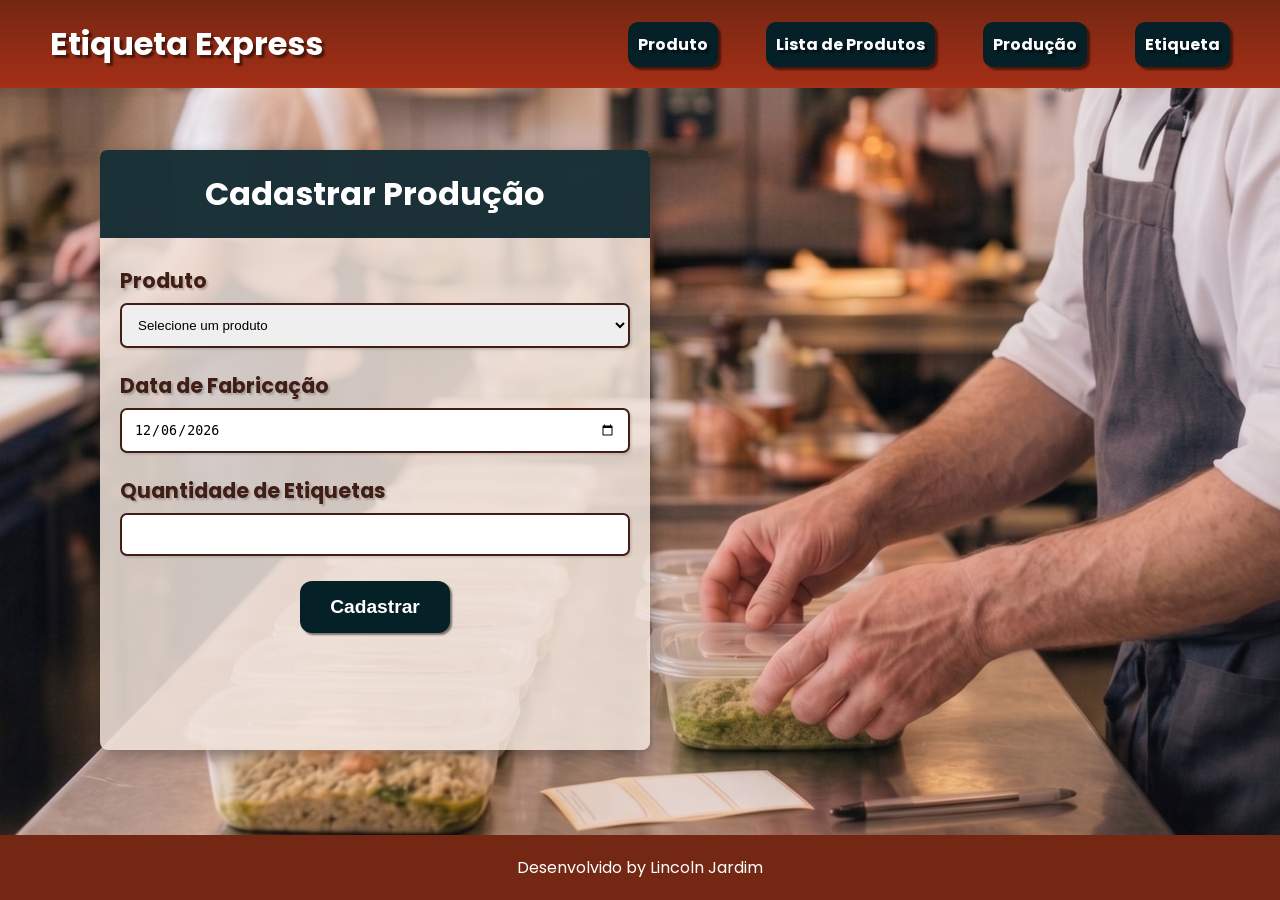
==== frontend/etiquetas-html/criarProducao.html @ 857bbf6d "Adicionado a tela cadastro de produção e implementação do método POST para produção. Funcionando cor" ====
<!DOCTYPE html>
<html lang="pt-br">
<head>
    <meta charset="UTF-8">
    <meta name="viewport" content="width=device-width, initial-scale=1.0">
    <link rel="stylesheet" href="estilos/criarproducao.css">
    <link rel="stylesheet" href="estilos/criarproducao_media-query.css">
    <title>Cadastrar Produção</title>
</head>
<body>
    <header class="cabecalho">

        <div class="logo">
            <h1>Etiqueta Express</h1>
        </div> <!-- Nome provisorio e futuro logo -->

        <nav class="menu">
            <ul>
                <li>Produto</li>
                <li>Lista de Produtos</li>
                <li>Produção</li>
                <li>Etiqueta</li>
            </ul>
        </nav>
        
    </header>


    <main>
        <section class="cadastro">
            <h2>Cadastrar Produção</h2>

            <form id="icadastro">

                <label for="drop-produto">Produto</label>
                <select name="produção" id="idrop-produto" >
                    <option value="" disabled selected>Selecione um produto</option>
                </select>

                <label for="idatafabricacao">Data de Fabricação</label>
                <input type="date" name="datafabricacao" id="idatafabricacao">

                <label for="ietiquetas">Quantidade de Etiquetas</label>
                <input type="number" name="etiquetas" id="ietiquetas">

                <button type="submit">Cadastrar</button>
            </form>

        </section>

    </main>

    <footer class="rodape">
        <p>Desenvolvido by Lincoln Jardim</p>
    </footer>

    <script src="javascript/criarProducao.js"></script>
</body>
</html>
---- frontend/etiquetas-html/estilos/criarproducao.css ----
@charset "UTF-8";

@import url('https://fonts.googleapis.com/css2?family=Poppins:wght@300;400;500;600;700&display=swap');

:root {
    --cor-primaria: #742713;
    --cor-secundaria: #A62F17;
    --cor-destaque: #052027;
    --cor-fundo: #F1E4DC;
    --cor-texto: #401E15;
    --cor-branca: #FFFFFF;

    --fonte-principal: 'Poppins', sans-serif;
}

* {
    margin: 0px;
    padding: 0px;
    box-sizing: border-box;
    list-style: none;
}

body {
    background-color: var(--cor-fundo);
    font-family: var(--fonte-principal);
    color: var(--cor-branca);
    min-height: 100vh;
    display: flex;
    flex-direction: column; /* Faz o body controlar o espaço do rodapé */

    min-height: 100vh;
    position: relative;
}

main {
    flex: 1; /* Melhora técnica: empurra o rodapé para o final da página se ela estiver vazia */
}

.cabecalho {
    background-image: linear-gradient(var(--cor-primaria), var(--cor-secundaria));
    padding: 20px;
    text-align: center;
    text-shadow: 3px 3px 2px rgba(0, 0, 0, 0.5);
}

.menu {
    margin: auto;
    padding: 10px;
}

.menu > ul {
    display: flex;
    flex-direction: row;
    justify-content: space-around;
    padding-left: 0;
}

.menu > ul > li {
    background-color: var(--cor-destaque);
    color: var(--cor-branca);
    font-weight: bolder;
    padding: 10px;
    text-decoration: none;
    border-radius: 10px;
    box-shadow: 3px 3px 2px rgba(0, 0, 0, 0.5);
}

h2 {
    background-color: var(--cor-destaque);
    padding: 15px;
    text-align: center;
    color: var(--cor-branca);
}

form {
    margin: auto;
    padding: 20px;
    display: flex;
    flex-direction: column;
    max-width: 100%; /* Garante que o form não vaze em telas mini */
}

label {
    padding: 7px 0; /* Ajustado para alinhar perfeitamente à esquerda */
    font-size: 1.3em; /* Reduzido um pouquinho só pro mobile não quebrar linha */
    font-weight: bolder;
    color: var(--cor-texto);
    text-shadow: 2px 2px 2px rgba(0, 0, 0, 0.2);
}

select {
    padding: 12px; /* Aumentado 2px para melhorar o toque no celular */
    width: 100%;   /* Melhoria: input ocupa toda a largura disponível no mobile */
    border-radius: 7px;
    box-shadow: 2px 2px 2px rgba(0, 0, 0, 0.1);
    border: 2px solid var(--cor-texto); /* Trocado de 'black' para a sua variável de texto */
    margin-bottom: 15px; /* Espaçamento entre o input e a próxima label */
}

input {
    padding: 12px; /* Aumentado 2px para melhorar o toque no celular */
    width: 100%;   /* Melhoria: input ocupa toda a largura disponível no mobile */
    border-radius: 7px;
    box-shadow: 2px 2px 2px rgba(0, 0, 0, 0.1);
    border: 2px solid var(--cor-texto); /* Trocado de 'black' para a sua variável de texto */
    margin-bottom: 15px; /* Espaçamento entre o input e a próxima label */
}

button {
    background-color: var(--cor-destaque);
    font-size: 1.2em;
    font-weight: bolder;
    color: var(--cor-branca);
    padding: 15px 30px;
    margin: 10px auto; /* Alinhado */
    width: fit-content; /* Faz o botão ter o tamanho apenas do texto dele */
    border-radius: 12px;
    box-shadow: 2px 2px 2px rgba(0, 0, 0, 0.5);
    border: none;
    cursor: pointer;
}

h3 {
    background-color: var(--cor-destaque);
    padding: 15px;
    text-align: center;
    color: var(--cor-branca);
}

.rodape {
    background-color: var(--cor-primaria);
    padding: 20px;
    text-align: center;
    width: 100%;
    /* Removido o position: fixed para o mobile respirar melhor */
    position: absolute; /* Arranca o rodapé do fluxo para ele ignorar o main vazio */
    bottom: 0;          /* Prega ele na base absoluta da tela */
    left: 0;            /* Alinha na esquerda */
    width: 100%;        /* Força a ocupar a largura toda */
    padding: 20px 50px;
    z-index: 4;         /* Fica acima do fundo */
}
---- frontend/etiquetas-html/estilos/criarproducao_media-query.css ----
@media screen and (min-width: 1025px) {
    body {
        background-image: url(../imagens/fundo-criarproducao.png);
        background-size: cover;
        background-position: bottom center;
        font-family: var(--fonte-principal);
        color: var(--cor-branca);
        overflow: hidden;
    }

    /* 1. O CABEÇALHO (O PAI): Comanda a divisão dos cantos */
    .cabecalho {
        background-image: linear-gradient(var(--cor-primaria), var(--cor-secundaria));
        text-shadow: 3px 3px 2px rgba(0, 0, 0, 0.5);
        
        position: fixed;
        width: 100%;
        top: 0;
        left: 0;
        padding: 20px 50px;
        
        display: flex;
        flex-direction: row; /* Força os filhos (logo e menu) a ficarem na mesma linha */
        justify-content: space-between; /* Empurra a logo para a esquerda e o menu para a direita */
        align-items: center; /* Alinha os dois verticalmente no centro da barra */
        z-index: 3;
    }

    /* 2. A LOGO (FILHO 1): Reseta possíveis quebras */
    .logo {
        margin: 0;
    }

    /* 3. O MENU (FILHO 2): Remove o 'margin: auto' do mobile que travava ele no meio */
    .menu {
        margin: 0; /* CORRIGIDO: Destrava o menu do centro da tela */
        padding: 0;
    }

    /* 4. A LISTA: Controla o alinhamento interno dos botões */
    .menu > ul {
        display: flex;
        flex-direction: row; 
        gap: 48px; /* Mantém o espaçamento fixo e lindo entre os botões */
        padding-left: 0; /* Limpa o padding padrão do navegador */
        margin: 0;
    }

    .menu > ul > li {
        cursor: pointer;
    }

    /* 5. CONTEÚDO PRINCIPAL: Empurra o formulário para baixo e para a direita */
    main {
        margin-top: 150px; 
    }

    .cadastro {
        background-color: rgba(241, 228, 220, 0.85);
        margin-bottom: 10px;
        
        /* Modificado para virar um card elegante na direita */
        max-width: 550px; 
        width: 100%;
        border-radius: 8px;
        box-shadow: 5px 5px 15px rgba(0,0,0,0.3);
        
        /* Técnica da margem automática para empurrar o formulário para a direita */
        margin-left: 100px;   
        margin-right: auto;  

        height: 600px;
    }

    .cadastro > h2 {
        background-color: rgba(5, 32, 39, 0.9);
        margin: 0; 
        width: 100%;
        padding: 20px;
        text-align: center;
        font-size: 2em;
        color: var(--cor-branca);
        border-radius: 7px 7px 0px 0px;
    }

    .rodape {
        margin-top: auto; /* Força o rodapé a colar na base se sobrar espaço */
    }
}
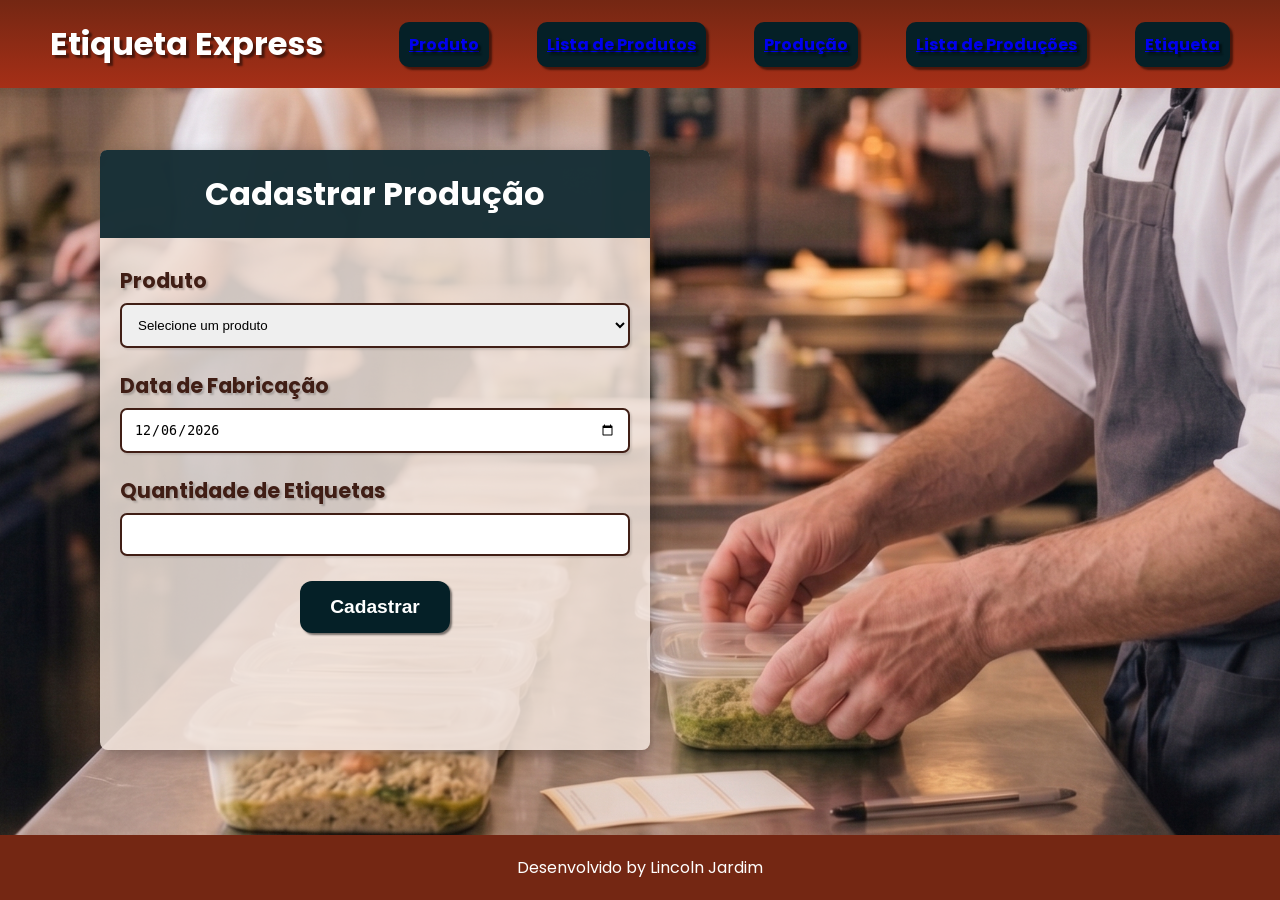
==== commit 35804daf: "Criação da rota de usuário, com endpoint para criar um novo usuário e para localizar um usuário por " ====
--- a/frontend/etiquetas-html/criarProducao.html
+++ b/frontend/etiquetas-html/criarProducao.html
@@ -16,10 +16,11 @@
 
         <nav class="menu">
             <ul>
-                <li>Produto</li>
-                <li>Lista de Produtos</li>
-                <li>Produção</li>
-                <li>Etiqueta</li>
+                <li><a href="index.html">Produto</a></li>
+                <li><a href="lista_produtos.html">Lista de Produtos</a></li>
+                <li><a href="criarProducao.html">Produção</a></li>
+                <li><a href="listaProducoes.html">Lista de Produções</a></li>
+                <li><a href="gerarEtiqueta.html">Etiqueta</a></li>
             </ul>
         </nav>
         
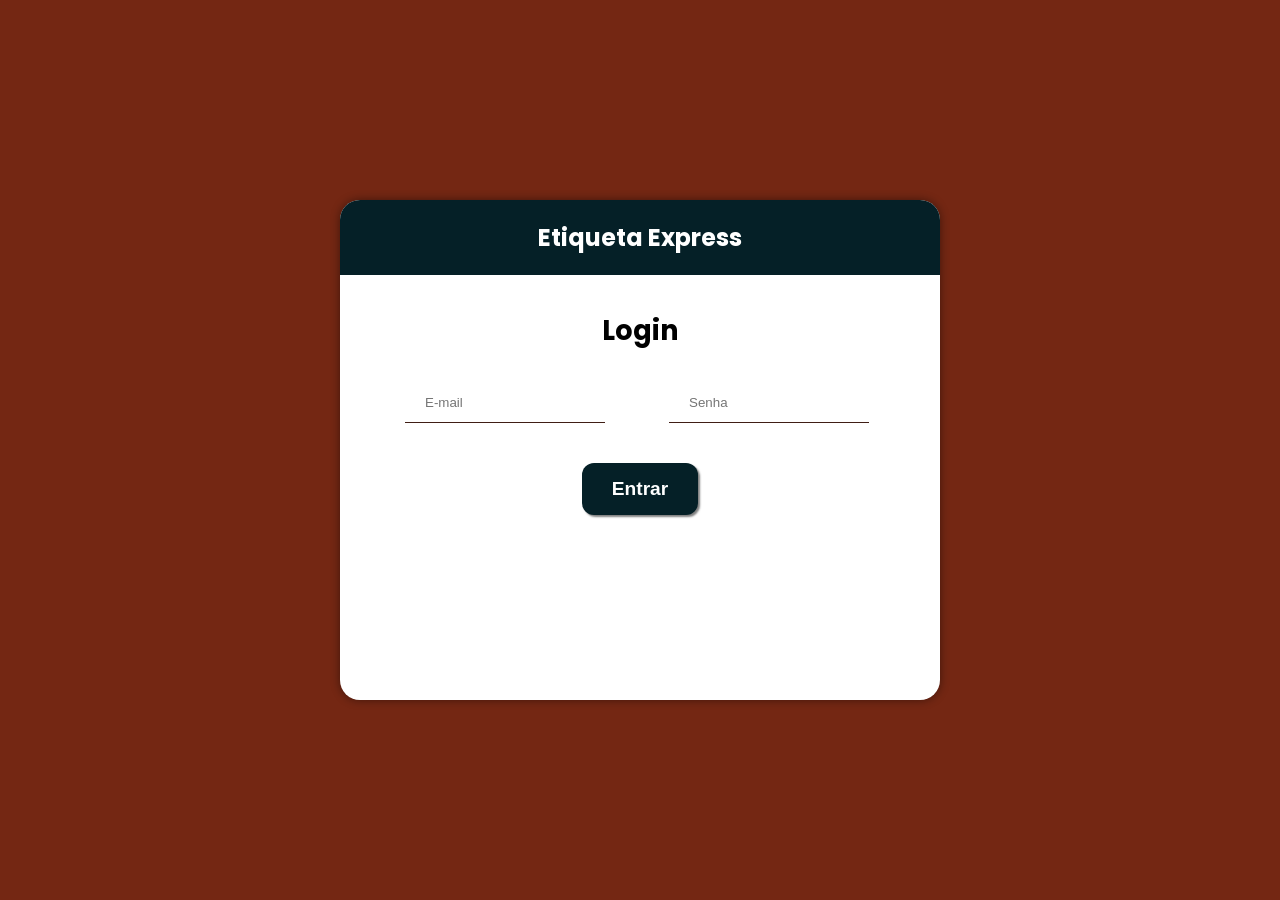
==== commit e031c36b: "feat(auth): adiciona logout nas páginas protegidas" ====
--- a/frontend/etiquetas-html/criarProducao.html
+++ b/frontend/etiquetas-html/criarProducao.html
@@ -21,6 +21,11 @@
                 <li><a href="criarProducao.html">Produção</a></li>
                 <li><a href="listaProducoes.html">Lista de Produções</a></li>
                 <li><a href="gerarEtiqueta.html">Etiqueta</a></li>
+                <li>
+                    <button id="botao-sair" type="button">
+                        Sair
+                    </button>
+                </li>
             </ul>
         </nav>
         
@@ -55,6 +60,8 @@
         <p>Desenvolvido by Lincoln Jardim</p>
     </footer>
 
+    <script src="javascript/autenticacao.js"></script>
+    <script src="javascript/logout.js"></script>
     <script src="javascript/criarProducao.js"></script>
 </body>
 </html>
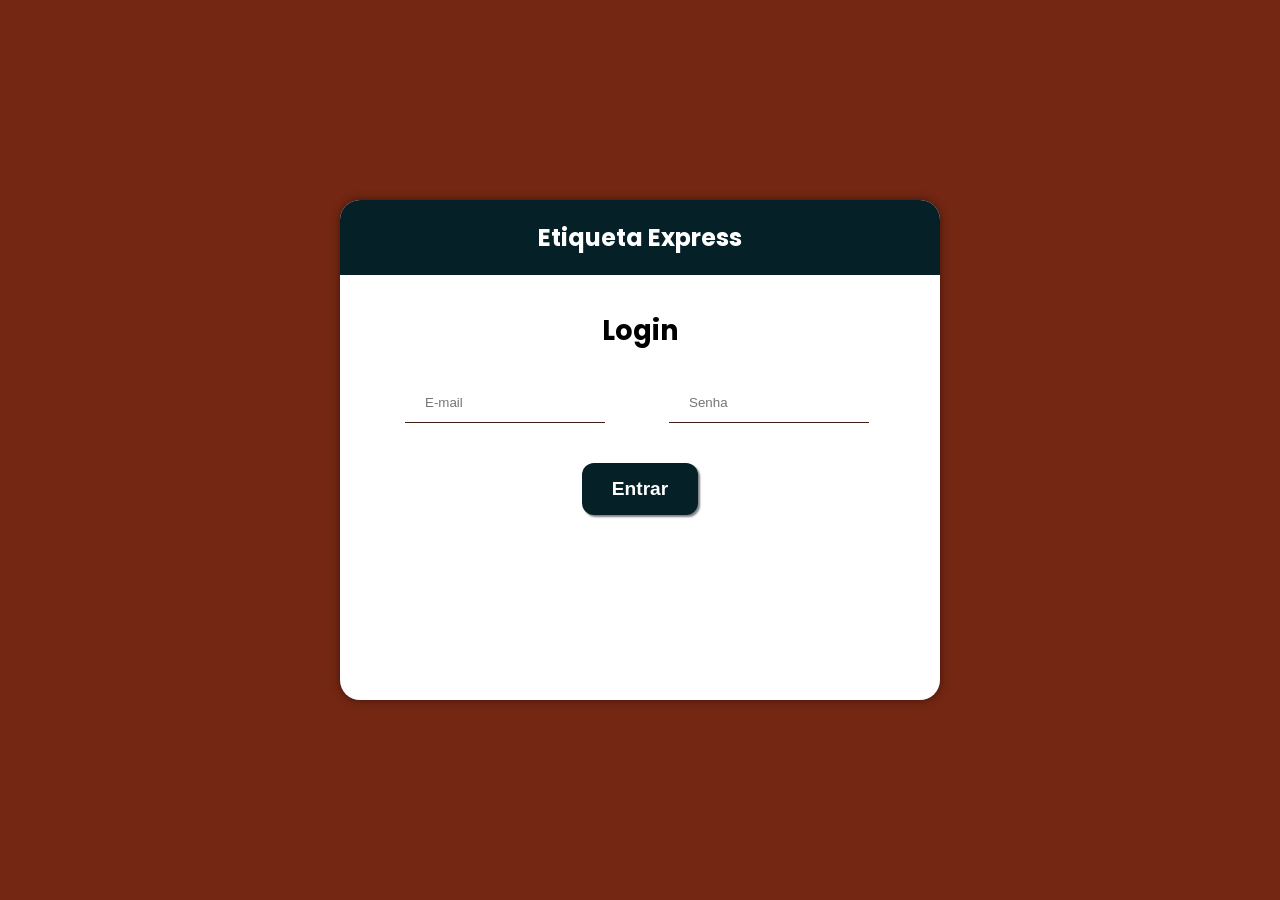
==== commit 1433654f: "refactor(frontend): centraliza tratamento de erros da API" ====
--- a/frontend/etiquetas-html/criarProducao.html
+++ b/frontend/etiquetas-html/criarProducao.html
@@ -1,5 +1,6 @@
 <!DOCTYPE html>
 <html lang="pt-br">
+
 <head>
     <meta charset="UTF-8">
     <meta name="viewport" content="width=device-width, initial-scale=1.0">
@@ -7,6 +8,7 @@
     <link rel="stylesheet" href="estilos/criarproducao_media-query.css">
     <title>Cadastrar Produção</title>
 </head>
+
 <body>
     <header class="cabecalho">
 
@@ -28,7 +30,7 @@
                 </li>
             </ul>
         </nav>
-        
+
     </header>
 
 
@@ -39,7 +41,7 @@
             <form id="icadastro">
 
                 <label for="drop-produto">Produto</label>
-                <select name="produção" id="idrop-produto" >
+                <select name="produção" id="idrop-produto">
                     <option value="" disabled selected>Selecione um produto</option>
                 </select>
 
@@ -47,7 +49,7 @@
                 <input type="date" name="datafabricacao" id="idatafabricacao">
 
                 <label for="ietiquetas">Quantidade de Etiquetas</label>
-                <input type="number" name="etiquetas" id="ietiquetas">
+                <input type="number" name="quantidadeEtiquetas" id="ietiquetas" required min="1" step="1">
 
                 <button type="submit">Cadastrar</button>
             </form>
@@ -61,7 +63,10 @@
     </footer>
 
     <script src="javascript/autenticacao.js"></script>
+    <script src="javascript/validacaoProducao.js"></script>
+    <script src="javascript/tratamentoErros.js"></script>
     <script src="javascript/logout.js"></script>
     <script src="javascript/criarProducao.js"></script>
 </body>
+
 </html>
